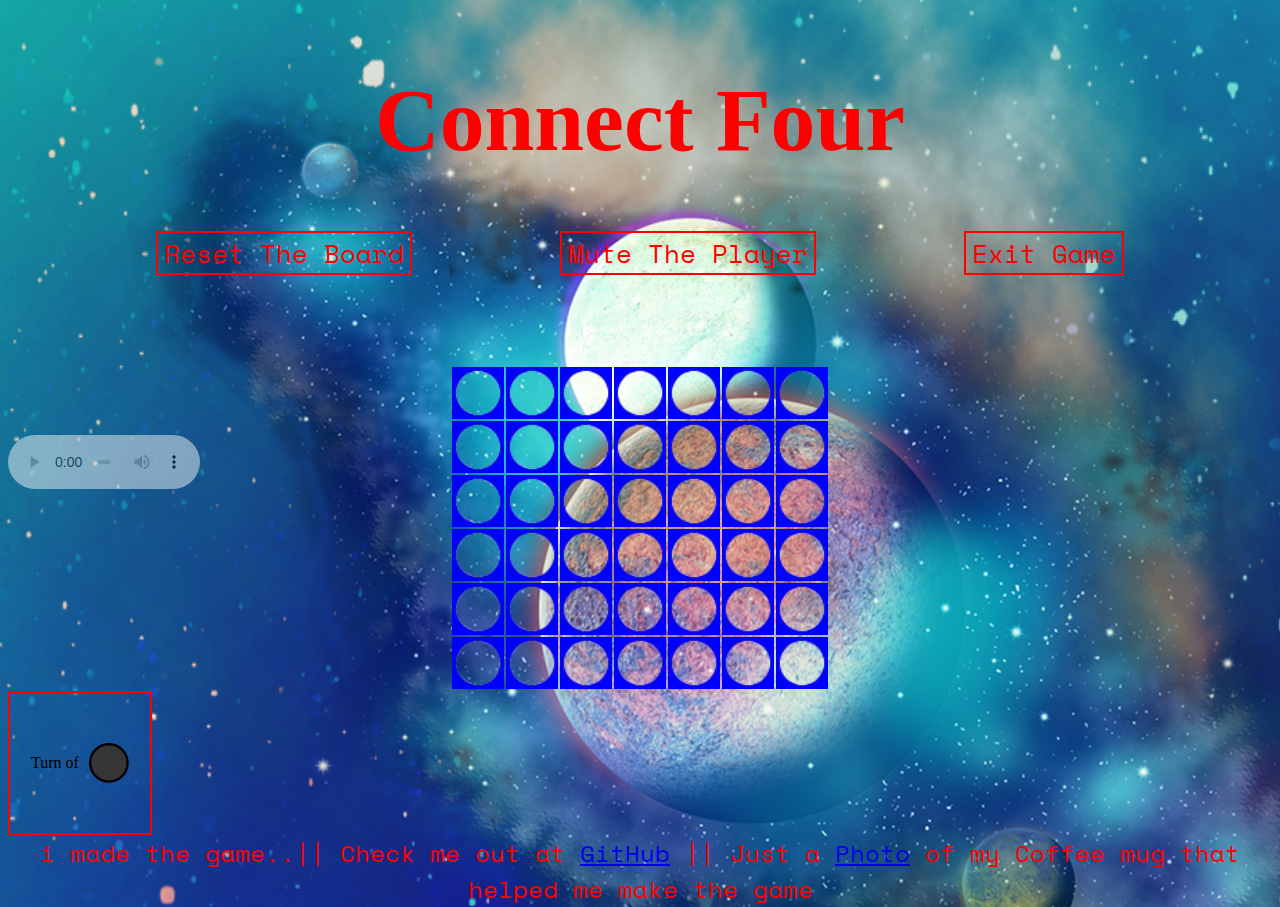
==== Game.html @ 5dd8b899 "Let There Be Light!!" ====
<!DOCTYPE html>
<html lang="en">
  <head>
    <meta charset="UTF-8" />
    <meta name="viewport" content="width=device-width, initial-scale=1.0" />
    <meta http-equiv="X-UA-Compatible" content="ie=edge" />
    <script defer src="functions/GameLogic.js" type="text/javascript"></script>
    <link rel="stylesheet" href="style/Game.css" />
    <title class="Connect-Four">Connect Four</title>
    <link
      rel="apple-touch-icon"
      sizes="180x180"
      href="style/assets/apple-touch-icon.png"
    />
    <link
      rel="icon"
      type="image/png"
      sizes="32x32"
      href="style/assets/favicon-32x32.png"
    />
    <link
      rel="icon"
      type="image/png"
      sizes="16x16"
      href="style/assets/favicon-16x16.png"
    />
    <link rel="manifest" href="style/assets/site.webmanifest" />
    <link
      rel="mask-icon"
      href="style/assets/safari-pinned-tab.svg"
      color="#5bbad5"
    />
  </head>
  <body>
    <div class="grid-container">
      <div class="connect-four"><h1>Connect Four</h1></div>

      <div class="buttons">
        <button
          id="buttonReset"
          class="buttonReset"
          type="button"
          name="button"
        >
          Reset The Board
        </button>

        <button
          id="buttonMute"
          class="buttonMute"
          type="button"
          name="muteButton"
        >
          Mute The Player
        </button>
        <button
          id="buttonExit"
          class="buttonExit"
          type="button"
          name="ExitButton"
        >
          Exit Game
        </button>
      </div>

      <table id="insideBoard" class="table">
        <tr>
          <td>1</td>
          <td>2</td>
          <td>3</td>
          <td>4</td>
          <td>5</td>
          <td>6</td>
          <td>7</td>
        </tr>
        <tr>
          <td>8</td>
          <td>9</td>
          <td>10</td>
          <td>11</td>
          <td>12</td>
          <td>13</td>
          <td>14</td>
        </tr>
        <tr>
          <td>15</td>
          <td>16</td>
          <td>17</td>
          <td>18</td>
          <td>19</td>
          <td>20</td>
          <td>21</td>
        </tr>
        <tr>
          <td>22</td>
          <td>23</td>
          <td>24</td>
          <td>25</td>
          <td>26</td>
          <td>27</td>
          <td>28</td>
        </tr>
        <tr>
          <td>29</td>
          <td>30</td>
          <td>31</td>
          <td>32</td>
          <td>33</td>
          <td>34</td>
          <td>35</td>
        </tr>
        <tr>
          <td>36</td>
          <td>37</td>
          <td>38</td>
          <td>39</td>
          <td>40</td>
          <td>41</td>
          <td>42</td>
        </tr>
      </table>
      <div id="player-turn" class="player-turn">
        <div id="turn-of">Turn of</div>

        <img class="img" src="/style/assets/Player1.png" />
      </div>

      <audio id="backgroundMusic" autoplay controls>
        <div class="MusicImage">
          <img src="style\assets\MusicImage.jpg" />
        </div>
        <source src="style\assets\trippingInJapan.ogg" />
      </audio>
    </div>
    <div class="footer">
      <footer>
        i made the game..|| Check me out at
        <a href="https://github.com/Ckrcok"> GitHub</a> || Just a
        <a href="https://i.imgur.com/aygu5pG.jpg">Photo</a> of my Coffee mug
        that helped me make the game
      </footer>
    </div>
  </body>
</html>
---- style/Game.css ----
@import url("https://fonts.googleapis.com/css2?family=Space+Mono:ital@1&display=swap");

html {
  align-self: center;
  height: 100%;
  max-height: 600px;
  width: 100vw;
  margin: 0;
  background-image: url("assets/stars.png"), url("assets/spaceMan.png"), url(""),
    url("assets/background.png"), linear-gradient(blue, black);
  background-repeat: repeat-x, repeat-x, repeat-x, repeat-x, no-repeat;
  background-position: 0 0px, 0 0%, 500px, 0, 0;
  background-size: 1500px, 1000px, 150vw 150vh, 150vw 150vh, 1920px 1080px;
  animation: 100s para infinite ease;
}
@keyframes para {
  100% {
    background-position: -5000px 30%, 1000px 95%, 0px 0%, 0px 0%, 0 0;
  }
}

table {
  align-self: center;
  width: 280px;
  height: 250px;
  table-layout: fixed;
  margin: 0;
}

td {
  width: 50px;
  height: 50px;
  text-align: center;
  background-image: url("assets/board.png");
  background-repeat: no-repeat;
  background-size: contain;
  background-position: center;
}

.timer {
  text-align: center;
  padding-bottom: 30px;
}

.img {
  width: 40px;
  height: 40px;
}

.MusicImage {
  display: flex;
  width: 10px;
  height: 10vh;
}
.grid-container {
  display: flex;
  justify-content: center;
  flex-direction: column;
}

.connect-four {
  display: flex;
  justify-content: center;
  font-family: "Brush Script MT", cursive;
  color: #ff0000;
  font-size: 3.5vw;
}
.player-turn {
  display: flex;
  align-items: center;
  justify-content: center;
  height: 140px;
  width: 140px;
  border: 2px red solid;
}
#turn-of {
  padding-right: 10px;
}
.buttons {
  display: flex;
  justify-content: space-evenly;
  margin-bottom: 10vh;
}

#buttonExit,
#buttonMute,
#buttonReset {
  font-family: "Space Mono", monospace;
  color: #ff0000;
  text-decoration: none;
  font-size: 2vw;
  background: none;
  border: 2px red solid;
}

#backgroundMusic {
  background-image: url("https://i.ytimg.com/vi/9DCnb_5TtOE/maxresdefault.jpg");
  background-size: 100% 100%;
  background-repeat: no-repeat;
  opacity: 0.5;
  width: 15vw;
  height: 15vh;
  position: absolute;
}

@keyframes backgroundMusic {
  0% {
    background-image: url("https://i.ytimg.com/vi/9DCnb_5TtOE/maxresdefault.jpg");
    background-size: 15vw 15vh;
    background-repeat: no-repeat;
    opacity: 0.7;
    width: 15vw;
    height: 15vh;
  }
  25% {
    background-image: url("https://i.ytimg.com/vi/9DCnb_5TtOE/maxresdefault.jpg");
    background-size: 25vw 25vh;
    background-repeat: no-repeat;
    background-color: yellow;
    opacity: 0.8;
    width: 25vw;
    height: 25vh;
  }

  100% {
    background-image: url("https://i.ytimg.com/vi/9DCnb_5TtOE/maxresdefault.jpg");
    background-size: 40vw 60vh;
    background-repeat: no-repeat;
    opacity: 0.9;
    background-color: red;
    width: 40vw;
    height: 60vh;
  }
}

#backgroundMusic:hover {
  background-color: #047dc5;
  background-size: 40vw 60vh;
  background-repeat: no-repeat;
  opacity: 1;
  width: 40vw;
  height: 60vh;
  animation-name: backgroundMusic;
  animation-duration: 2s;
}

#start {
  display: flex;
  justify-content: center;
  flex-flow: column;
  /* background-image: url("https://i.ytimg.com/vi/9DCnb_5TtOE/maxresdefault.jpg"); */
}

footer {
  text-align: center;

  font-family: "Space Mono", monospace;
  color: #ff0000;
  font-size: 24px;
}
/*
.grid-container {
  display: grid;
  display: grid;
  grid-template-columns: 0.1fr 4.6fr 0.4fr 0.8fr;
  grid-template-rows: 0.5fr 0.6fr 3.4fr 0.2fr;
  gap: 0px 0px;
  grid-template-areas:
    "connect-four connect-four connect-four ."
    "timer timer . buttons"
    ". gameboard gameboard player-turn"
    "footer footer footer footer";
 }
.connect-four {

  display: grid;
  grid-template-columns: 1fr 1fr 1fr;
  grid-template-rows: 1fr 1fr;
  gap: 0px 0px;
  grid-template-areas:
    ". . ."
    ". . .";
  grid-area: connect-four;
  grid-area: connect-four;
}
.player-turn {
display: grid;
  grid-template-columns: 0.4fr 2.3fr 0.3fr;
  grid-template-rows: 1.5fr 0.8fr 0.8fr;
  gap: 0px 0px;
  grid-template-areas:
    ". . ."
    ". turn-text ."
    ". . .";
  grid-area: player-turn;
  grid-area: player-turn;

  text-align: center;
}
@@ -56,12 +56,12 @@ html {
  text-align: center;
}
.buttons {
  display: grid;
  display: grid;
  grid-template-columns: 1fr 1fr 1fr;
  grid-template-rows: 1fr;
  gap: 0px 0px;
  grid-template-areas: ". . .";
  grid-area: buttons;
  grid-area: buttons;

}
.timer {
  grid-area: timer;
@@ -72,15 +72,15 @@ html {
  text-align: center;
}
.gameboard {
  display: grid;
  grid-template-columns: 1fr 1fr 1fr;
  grid-template-rows: 1fr 1fr;
  display: grid;
  grid-template-columns: 1fr 1fr 1fr 1fr 1fr 1fr 1fr;
  grid-template-rows: 1fr 1fr 1fr 1fr 1fr 1fr;
  gap: 0px 0px;
  grid-template-areas:
    "insideboard insideboard insideboard"
    "insideboard insideboard insideboard";
  grid-area: gameboard;
  background-image: url("assets/Board.png");
  grid-area: gameboard;

  background-size: 100% 100%;
  cursor: pointer;
}

#insideBoard{
  display: grid;
  grid-area: insideboard;
}



@@ -92,10 +92,15 @@ html {
  font-size: 50px;
  padding-top: 9px;
  padding-bottom: 47px;
  padding-left: 5px;
  padding-right: 5px;

  background-image: url("assets/Board.png");
  background-size: contain;
  background-position: center;
  background-repeat: no-repeat;
}
.img {
  width: 0px;
} */

/* 114 x 75 */
/*


.td {
  width: 75px;
  display: flex;
  justify-content: center;
  align-items: center;
}
*/
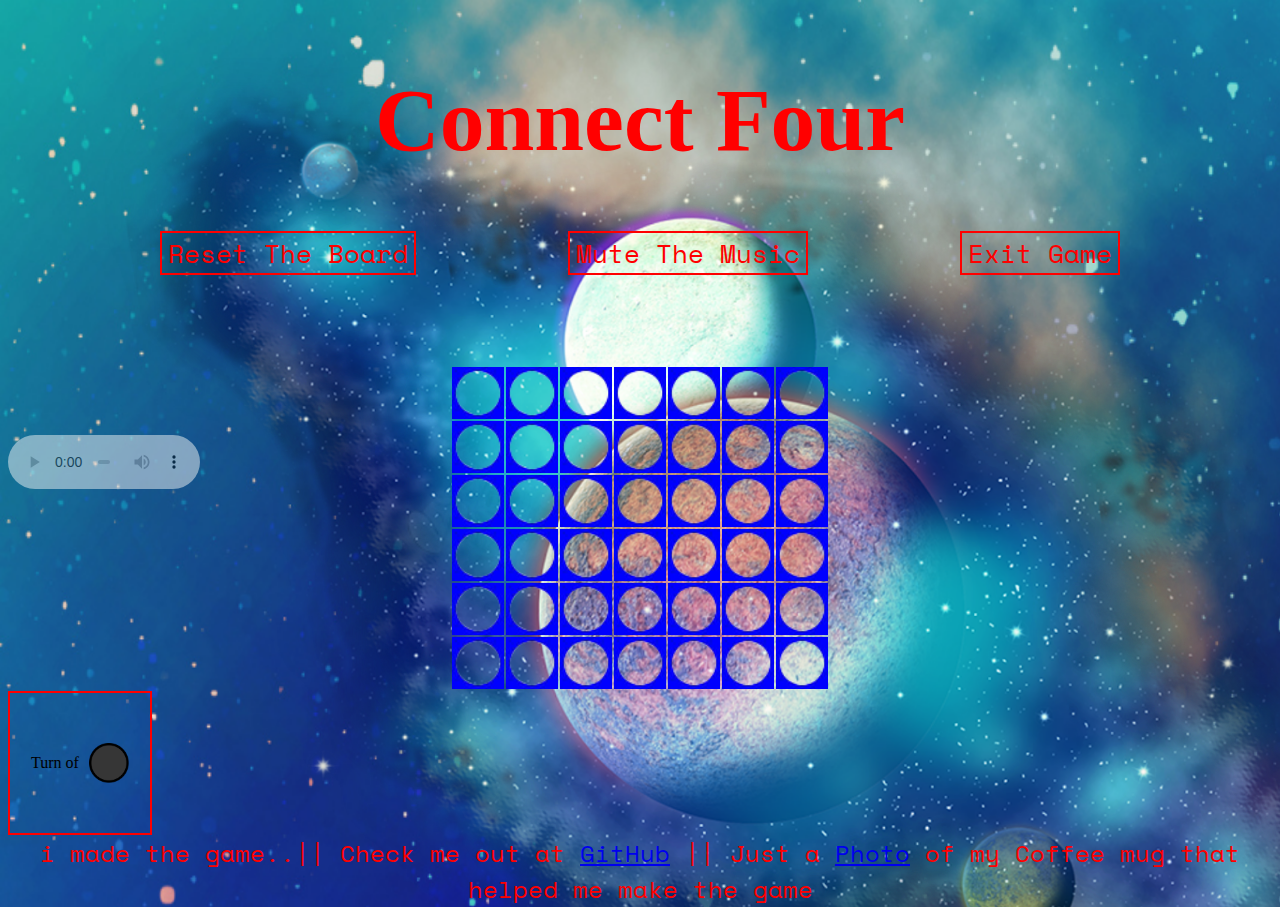
==== commit 299cefc2: "Fixing some typos" ====
--- a/Game.html
+++ b/Game.html
@@ -51,7 +51,7 @@
           type="button"
           name="muteButton"
         >
-          Mute The Player
+          Mute The Music
         </button>
         <button
           id="buttonExit"
